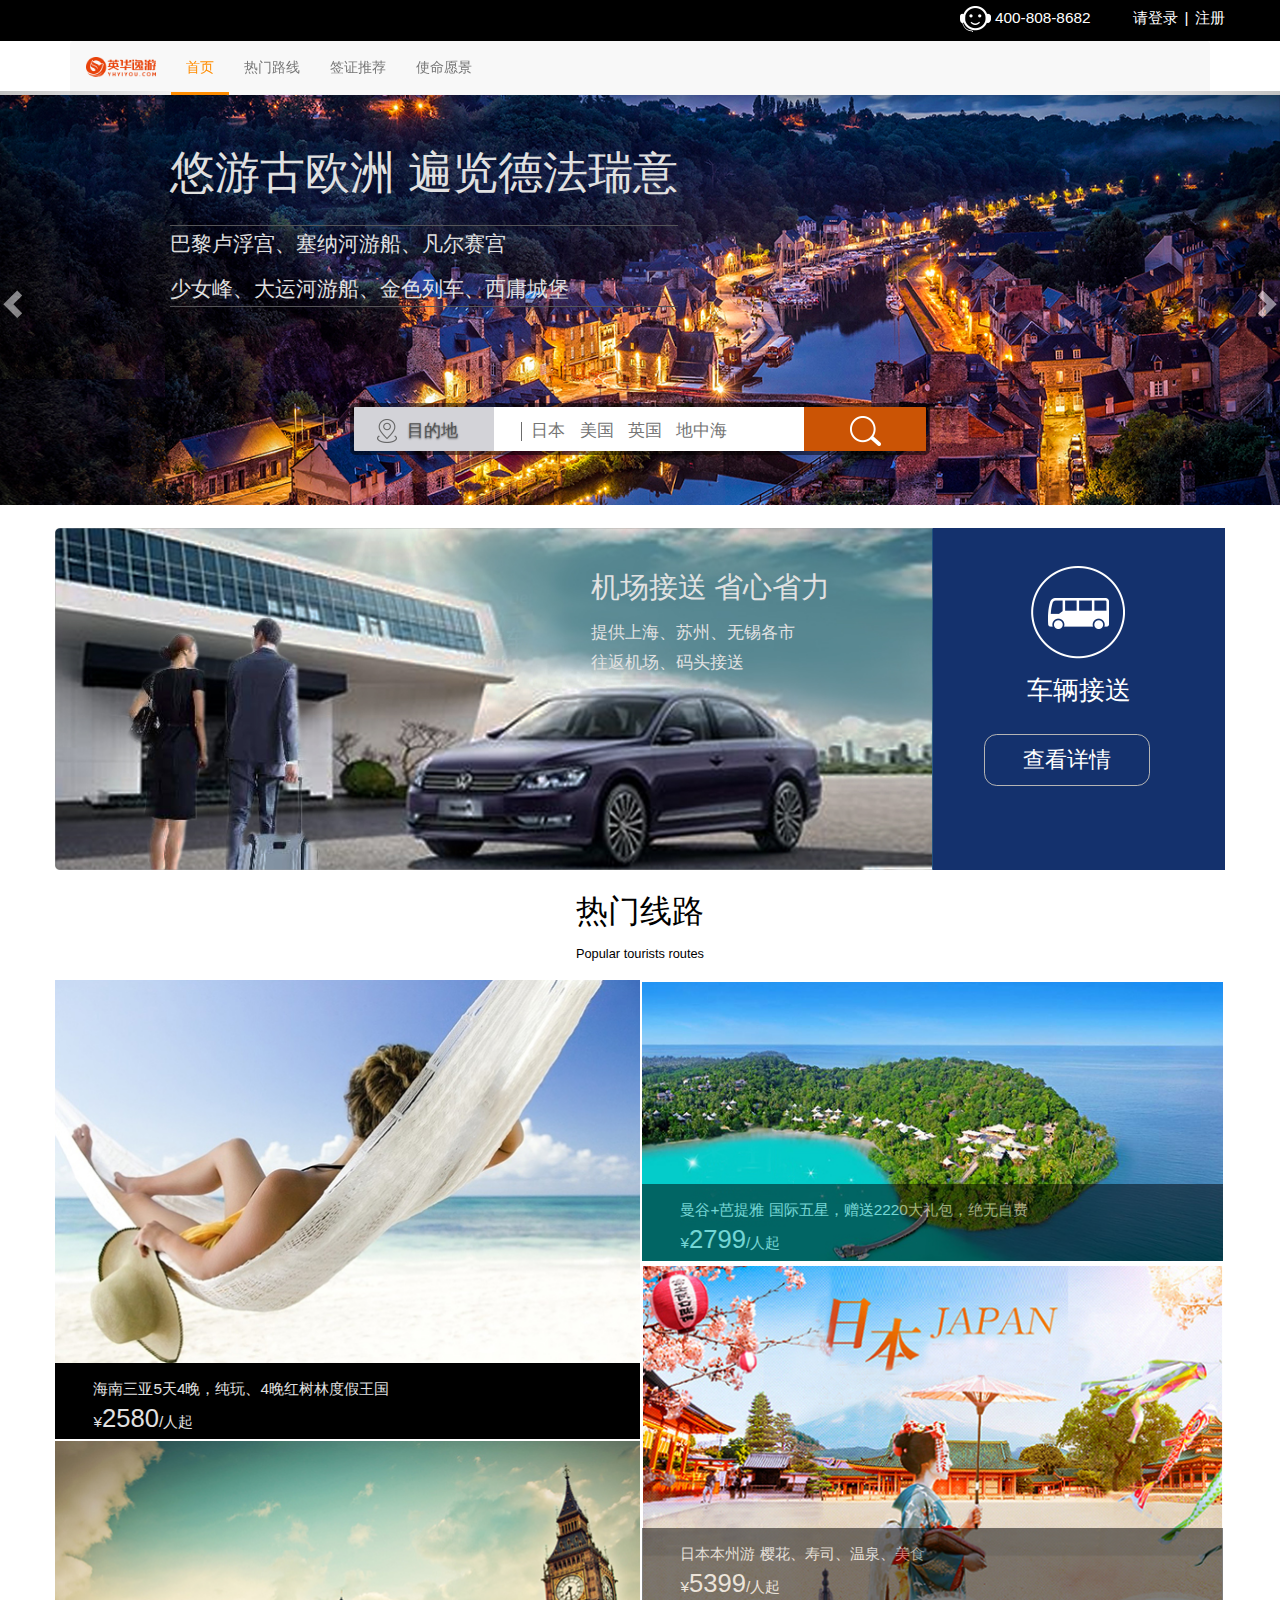
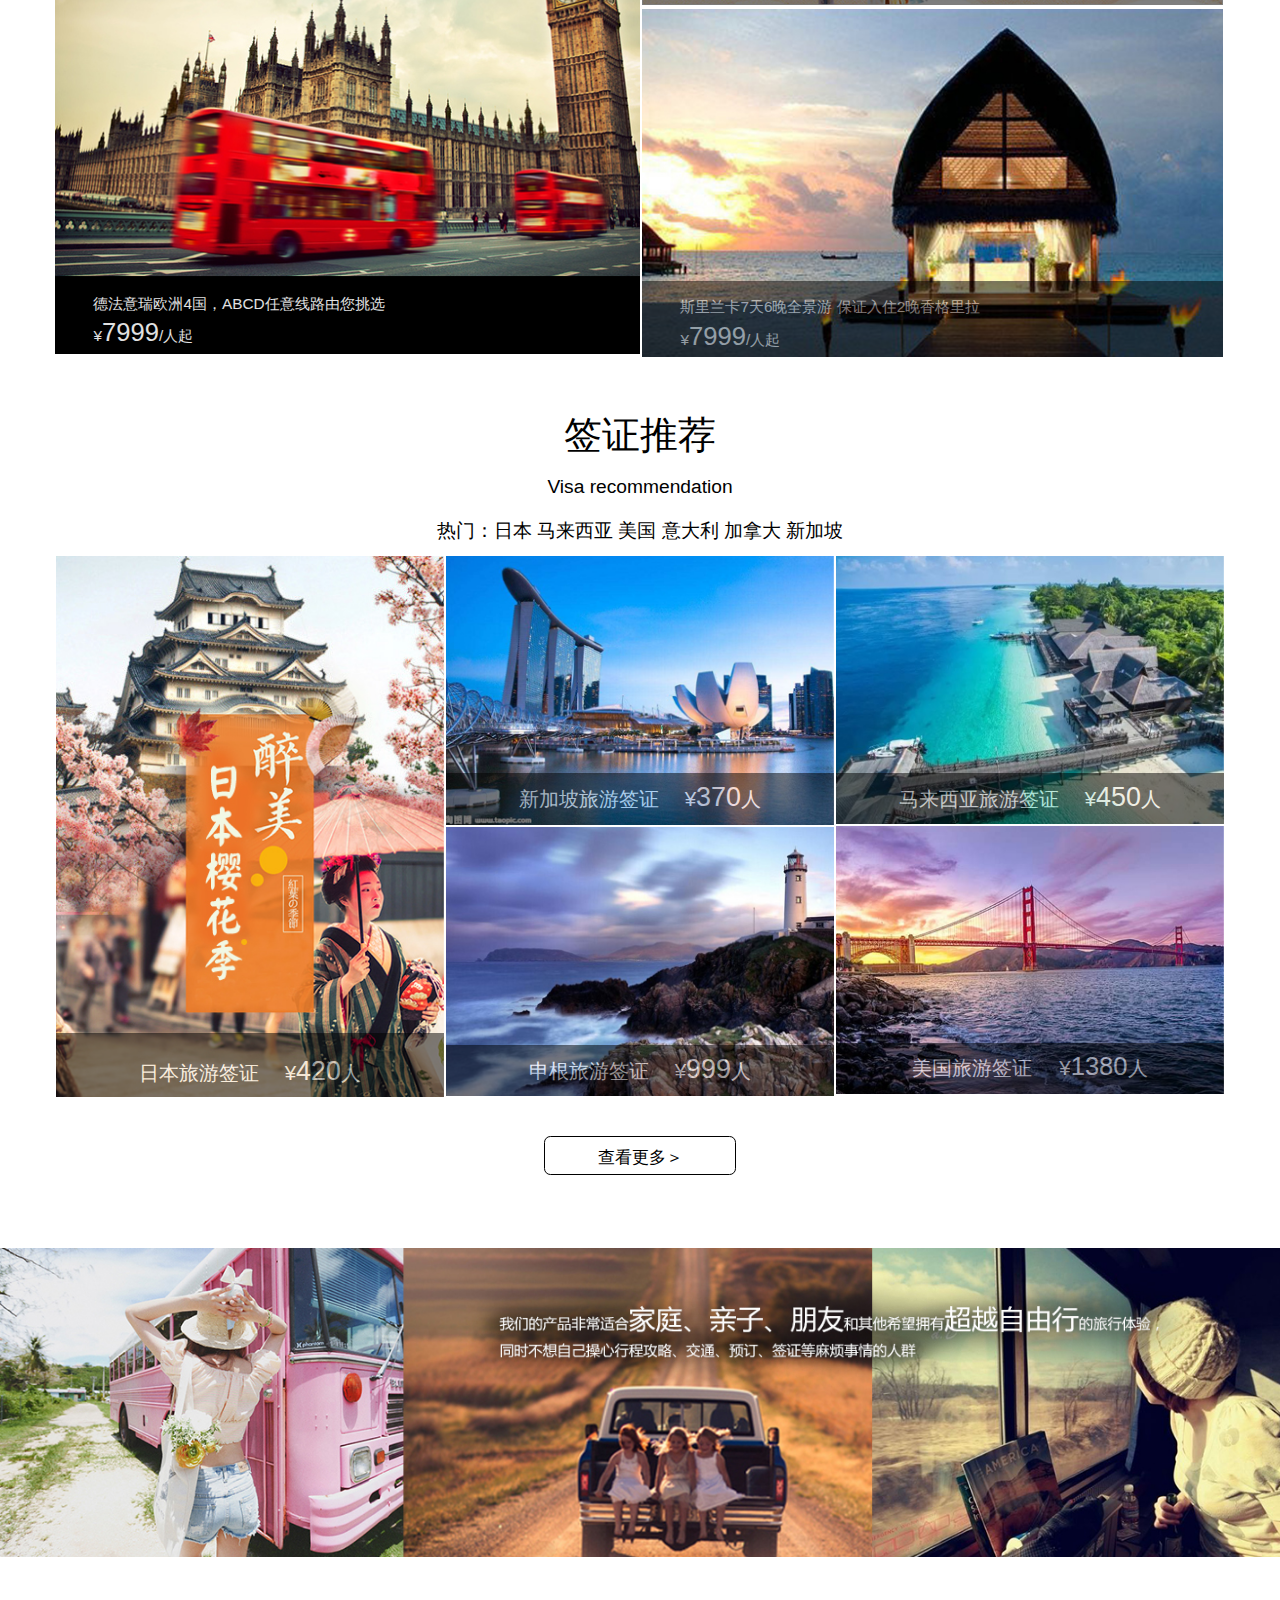
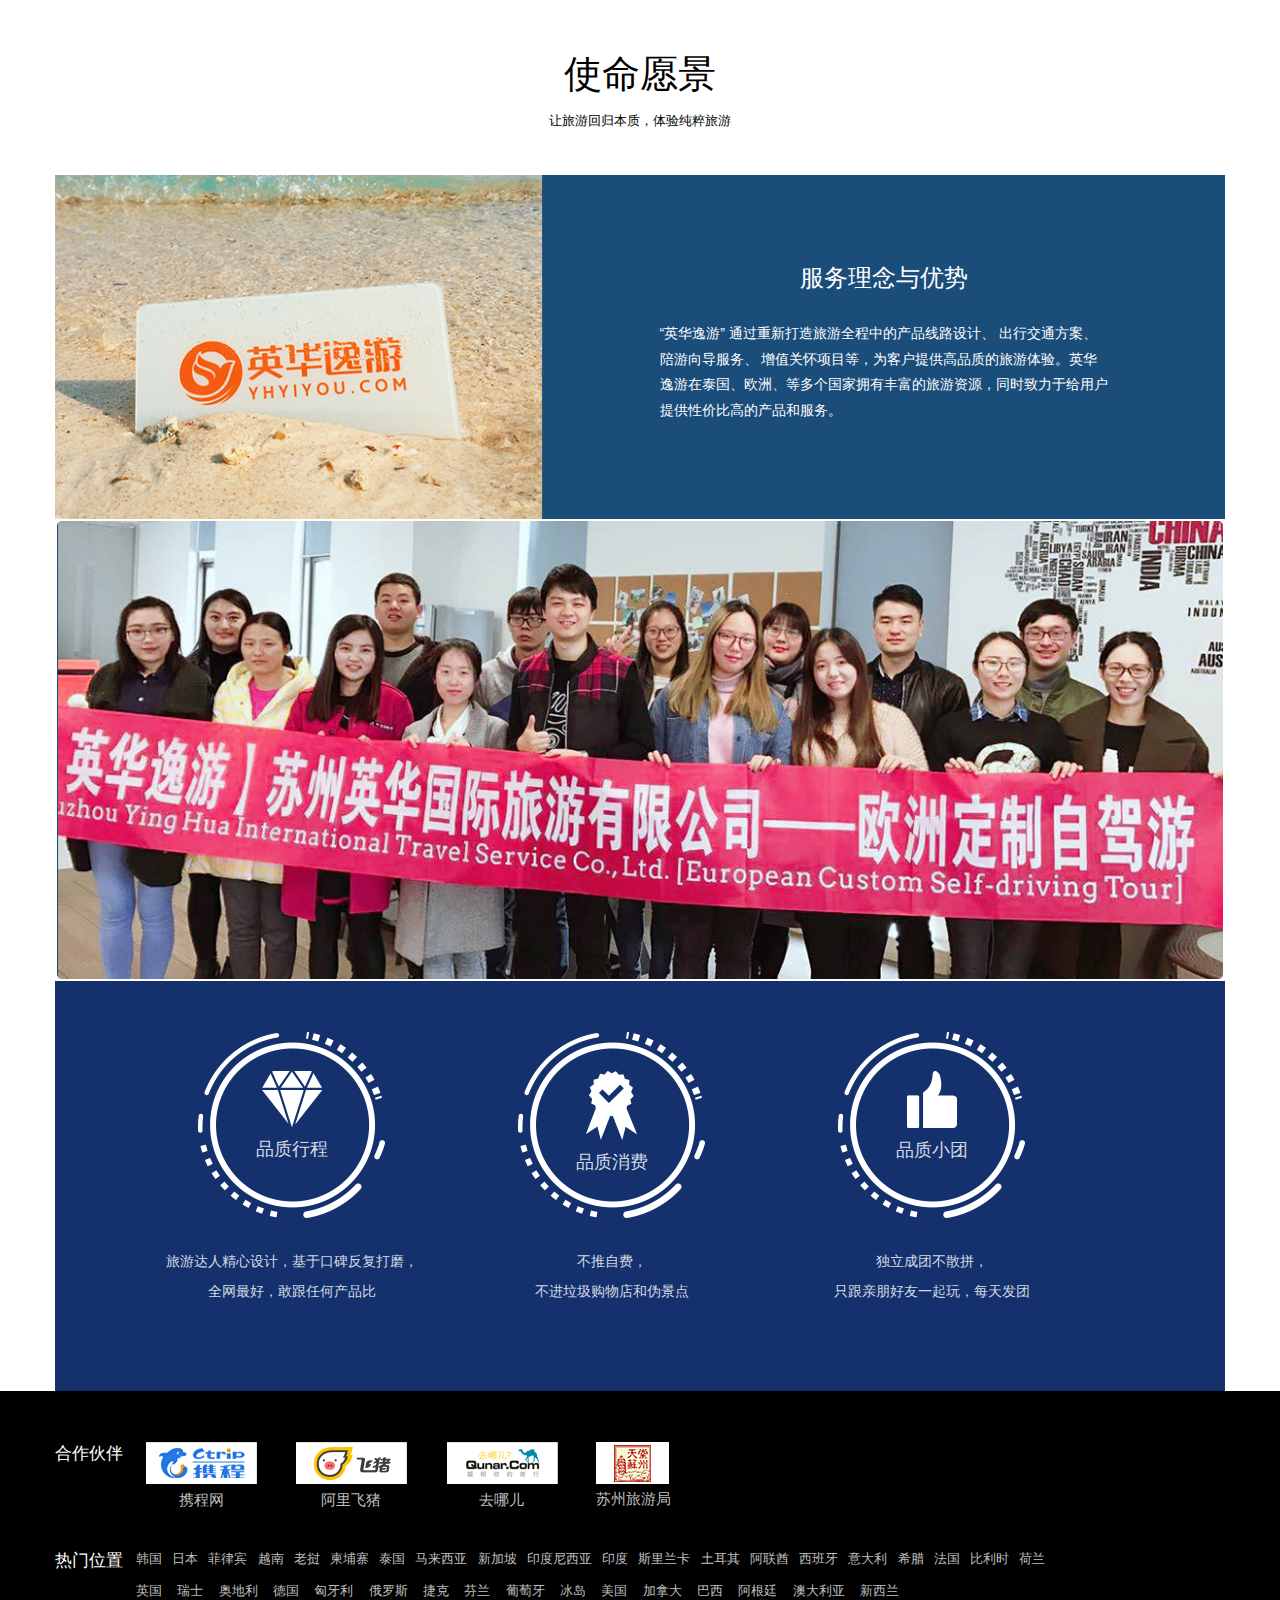
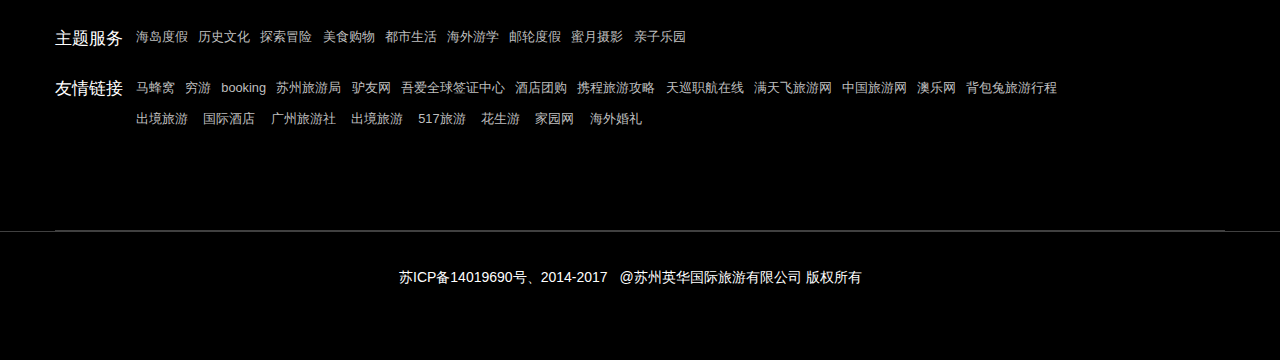
==== yinghuayiyou/index.html @ 0bde1351 "message" ====
<!DOCTYPE html>
<html lang="en">
<head>
    <meta charset="UTF-8">
    <meta name="viewport" content="width=device-width, initial-scale=1.0">
    <title>Document</title>
    <link rel="stylesheet" href="css/bootstrap.min.css">
    <link rel="stylesheet" href="index.css">
</head>
<body>
    <div class="deng">
        <div class="container d1">
            <div class="d2 row">
                <img src="img/tell.png" class="img responsive">
                <span style="margin-right:3vw;">400-808-8682</span>
                请登录<span style="margin-left: 0.5vw; margin-right:0.5vw;">|</span>注册
            </div>
        </div>
    </div>
    <div class="container" style="height: 50px;">
        <nav class="navbar navbar-default">
            <div class="navbar-header">
                <button type="button" class="navbar-toggle" data-toggle="collapse" data-target="#col-1" style="border:0;">
                    <span class="icon-bar" style="background-color: black;margin-bottom:7px;"></span>
                    <span class="icon-bar" style="background-color: black;margin-bottom:7px;"></span>
                    <span class="icon-bar" style="background-color: black;"></span>
                </button>
                <div class="navbar-togger quic" data-toggle="collapse">快速定制</div>
               <img class="navbar-brand" href="#" src="img/logo.png">
            </div>
            <div class="collapse navbar-collapse" id="col-1">
                <ul class="nav navbar-nav" style="position: relative;z-index:999;">
                    <li><a href="#" style="color:darkorange;border-bottom: 3px solid darkorange;">首页</a></li>
                    <li><a href="#">热门路线</a></li>
                    <li><a href="#">签证推荐</a></li>
                    <li><a href="#">使命愿景</a></li>
                </ul>
            </div>
        </nav>
    </div>
    <div id="generic" class="carousel slide" data-ride="carousel" style="position: relative;">
          <div class="carousel-inner" >
            <div class="item active">
              <img alt="First slide" src="img/banner.jpg">
              <div class="carousel-caption ss">
                    <div class="sousuo">
                            <div class="mudidi">
                                <img src="img/position.png" class="img responsive" style="float: left;">
                                <div class="mudi">目的地</div>
                            </div>
                            <div class="sou">
                                <input type="search" name="sousuo" placeholder="  日本   美国   英国   地中海">
                            </div>
                            <div class="hou">
                                <a href=""><img src="img/search.png" alt=""></a> 
                            </div>
                    </div>
              </div>
              <div class="you">
                  <p style="font-size:45px;margin-bottom:35px;">悠游古欧洲 遍览德法瑞意</p>
                  <p style="border-top: 1px solid #565658;" class="b1">巴黎卢浮宫、塞纳河游船、凡尔赛宫</p>
                  <p class="b2">全程升级热早+1晚5星酒店</p>
                  <p style="border-bottom: 1px solid #565658;" class="b1">少女峰、大运河游船、金色列车、西庸城堡</p>
              </div>
            </div>
            <div class="item">
              <img alt="Second slide" src="img/banner2.jpg" class="img responsive">
              <div class="carousel-caption ss">
                    <div class="sousuo">
                            <div class="mudidi">
                                <img src="img/position.png" class="img responsive" style="float: left;">
                                <div class="mudi">目的地</div>
                            </div>
                            <div class="sou">
                                <input type="search" name="sousuo" placeholder="  日本   美国   英国   地中海">
                            </div>
                            <div class="hou">
                                <a href=""><img src="img/search.png" alt=""></a> 
                            </div>
                    </div>
              </div>
              <div class="you">
                    <p style="font-size:45px;margin-bottom:35px;">悠游古欧洲 遍览德法瑞意</p>
                    <p style="border-top: 1px solid #565658;" class="b1">巴黎卢浮宫、塞纳河游船、凡尔赛宫</p>
                    <p class="b2">全程升级热早+1晚5星酒店</p>
                    <p style="border-bottom: 1px solid #565658;" class="b1">少女峰、大运河游船、金色列车、西庸城堡</p>
              </div>
            </div>
          </div>
          <a class="left carousel-control" href="#generic" data-slide="prev">
            <span class="glyphicon glyphicon-chevron-left" style="left:10px;background-color: rgba(0,0,0,0.5);"></span>
          </a>
          <a class="right carousel-control" href="#generic" data-slide="next">
            <span class="glyphicon glyphicon-chevron-right"style="right:10px;"></span>
          </a>
    </div>
    <div class="all">
        <div class="container">
        <div class="airp1 row" style="background-color:#14316d;">
            <div class="col-xs-9">
                <img src="img/Sbanner2.jpg" style="float: left;" class="img-responsive position-absolute"  alt="Responsive img" width= "100%" height="100%">
                <div class="zso">
                    <p class="zyue">机场接送  省心省力</p>
                    <p class="zfive">提供上海、苏州、无锡各市</p>
                    <p>往返机场、码头接送</p>
                </div>
            </div>
            <div class="car col-xs-3">
                <img src="img/car.png"class="img-responsive center-block"  alt="Responsive img">
                <p>车辆接送</p>
                <button class="zl">查看详情</button>
            </div>
        </div>
        <div class="zxi mid1 row">
			<img src="img/carH.png">
			<div class="zso">
				<p class="zyue" style="color: #1c5080;font-size: 26px;">机场接送  省心省力</p>
				<button class="zl">查看详情</button>
				<p class="zfive">提供上海、苏州、无锡各市</p>
				<p>往返机场、码头接送</p>
			</div>
        </div>
        </div>
    </div>
    <div class="all">
        <div class="container">
            <div class="row hot">
                <img src="img/ls3.jpg">
                <p class="hot1">热门线路</p>
                <p class="ptr">Popular tourists routes</p>
            </div>
        </div>
        <div class="container pic1" style="overflow: hidden;">
            <div class="row">
                <div class="col-xs-6">
                    <div class="pic2 row-xs-5" style="margin-bottom: 2px;">
                        <img src="img/hot1.jpg" style="display: block;" class="img-responsive position-absolute"  alt="Responsive img" width= "100%">
                        <div class="hai">
                            <p>海南三亚5天4晚<span class="dou">，</span><br class="aga">纯玩、4晚红树林度假王国<br><span class="money">¥<span>2580</span>/人起</span></p>
                        </div>
                    </div>
                    <div class="pic2 row-xs-7">
                        <img src="img/hot2.jpg" style="display: block;"class="img-responsive position-absolute"  alt="Responsive img" width= "100%">
                        <div class="hai">
                            <p>德法意瑞欧洲4国<span class="dou">，</span><br class="aga">ABCD任意线路由您挑选<br><span class="money">¥<span>7999</span>/人起</span></p>
                        </div>
                    </div>
                </div>
                <div class="col-xs-6">
                    <div class="pic3 row-xs-3">
                        <img src="img/hot3.jpg" class="img-responsive position-absolute"  alt="Responsive img" width= "100%">
                        <div class="hai city">
                            <p>曼谷+芭提雅 国际五星，赠送2220大礼包，绝无自费<br>¥<span style="font-size: 2vw;">2799</span>/人起</p>
                        </div>
                    </div>
                    <div class="row-xs-9">
                        <div class="pic3 row-xs-6">
                            <img src="img/hot4.jpg" class="img-responsive position-absolute"  alt="Responsive img" width= "100%">
                            <div class="hai city">
                                <p>日本本州游 樱花、寿司、温泉、美食<br>¥<span style="font-size: 2vw;">5399</span>/人起</p>
                            </div>
                        </div>
                        <div class="pic3 row-xs-6">
                            <img src="img/hot5.jpg" class="img-responsive position-absolute"  alt="Responsive img" width= "100%">
                            <div class="hai city">
                                <p>斯里兰卡7天6晚全景游 保证入住2晚香格里拉<br>¥<span style="font-size: 2vw;">7999</span>/人起</p>
                            </div>
                        </div>
                    </div>
                </div>
            </div>
            <!-- <div class="row"> -->
                <div class="row more1 sd" style="margin:0 auto;text-align:center;"><div class="more">查看更多<span>＞</span></div></div>
            <!-- </div> -->
        </div>
        <div class="container">
            <div class="row tui">
                <img src="img/ls3.jpg" style="float: left;margin-top:5px;">
                <p class="v1">签证推荐</p>
                <p style="margin-top:10px; margin-bottom:17px;" class="v">Visa recommendation</p>
                <p class="v">热门：日本 马来西亚 美国 意大利 加拿大 新加坡</p>
            </div>
            <div class="row qian" style="overflow: hidden;">
                <div class="col-xs-4">
                    <div class="qian1 a1 a11">
                        <img src="img/visa1.jpg" class="img-responsive position-absolute"  alt="Responsive img" width= "100%">
                        <div class="bot img-responsive" style="height:5vw;padding-top:1.5vw;">
                            <p>日本旅游签证<span style="margin-left:2vw;">¥</span><span style="font-size: 2.1vw;">420</span>人</p>
                        </div>
                    </div>
                </div>
                <div class="col-xs-4">
                    <div class="qian1 a1 row-xs-6">
                        <img src="img/visa2.jpg" class="img-responsive position-absolute"  alt="Responsive img" width= "100%">
                        <div class="bot">
                            <p>新加坡旅游签证<span style="margin-left:2vw;">¥</span><span style="font-size: 2.1vw;">370</span>人</p>
                        </div>
                    </div>
                    <div class="qian1 b1 row-xs-6 ca"> 
                        <img src="img/visa4.jpg" class="img-responsive position-absolute"  alt="Responsive img" width= "100%">
                        <div class="bot">
                            <p>申根旅游签证<span style="margin-left:2vw;">¥</span><span style="font-size: 2.1vw;">999</span>人</p>
                        </div>
                    </div>
                    <div class="qian1 a1 row-xs-6 cc">
                            <img src="img/visa5.jpg" class="img-responsive position-absolute"  alt="Responsive img" width= "100%">
                            <div class="bot">
                                <p>美国旅游签证<span style="margin-left:2.1vw;">¥</span><span style="font-size: 2vw;">1380</span>人</p>
                            </div>
                    </div>
                </div>
                <div class="col-xs-4 as">
                    <div class="qian1 b1 row-xs-6">
                        <img src="img/visa3.jpg" class="img-responsive position-absolute"  alt="Responsive img" width= "100%">
                        <div class="bot">
                            <p>马来西亚旅游签证<span style="margin-left:2vw;">¥</span><span style="font-size: 2.1vw;">450</span>人</p>
                        </div>
                    </div>
                    
                    <div class="qian1 a1 row-xs-6">
                        <img src="img/visa5.jpg" class="img-responsive position-absolute"  alt="Responsive img" width= "100%">
                        <div class="bot">
                            <p>美国旅游签证<span style="margin-left:2.1vw;">¥</span><span style="font-size: 2vw;">1380</span>人</p>
                        </div>
                    </div>
                </div>
            </div>
            <div class="row more1" style="margin:0 auto;text-align:center;"><div class="more">查看更多<span>＞</span></div></div>
        </div>
        <img src="img/Bbanner.jpg" class="qin" class="img-responsive position-absolute"  alt="Responsive img" width= "100%">
        <div class="container">
            <div class="row shi">
                <img src="img/ls3.jpg" style="float: left;margin-top:5px;">
                <p class="s">使命愿景</p>
                <p class="r">让旅游回归本质，体验纯粹旅游</p>
            </div>
        </div>
        <div class="container">
        <div class="row y1" style="overflow: hidden;">
            <div class="y col-xs-5">
                <img src="img/mission1.jpg" class="img-responsive"  alt="Responsive img" width= "100%" height="100%">
            </div>
            <div class="y y2 col-xs-7">
                <h2>--服务理念--</h2>
                <h3 style="text-align: center;margin-bottom: 30px;">服务理念与优势</h3>
                <p>“英华逸游” 通过重新打造旅游全程中的产品线路设计、 出行交通方案、 陪游向导服务、 增值关怀项目等，为客户提供高品质的旅游体验。英华逸游在泰国、欧洲、等多个国家拥有丰富的旅游资源，同时致力于给用户提供性价比高的产品和服务。</p>
            </div>
        </div>
        <div class="y row aa" style="border:2px solid white;">
            <img src="img/mission2.jpg" class="img-responsive center-block">
        </div>
        <div class="row tra" style="overflow: hidden;">
                <div class="y2"><h2>--服务优势--</h2></div>
                <div class="p col-xs-4">
                    <div class="p2" style="margin:0 auto;"><img src="img/rorate.png" style="text-align: center;" class="img-responsive center-block"  alt="Responsive img"></div>
                    <div class="p1">
                        <img src="img/icon1.png" class="img-responsive center-block"  alt="Responsive img">
                        <p style="margin-top: 0.8vw;">品质行程</p>
                    </div>
                    <img src="img/icon11.png" class="p3" class="img-responsive center-block"  alt="Responsive img">
                    <br>
                    <div class="p4">
                    <p class="lv" style="margin-top: 1vw;">旅游达人精心设计，基于口碑反复打磨，</p>
                    <p class="lv lv1">告别人山人海鸡肋景点。</p>
                    <p class="lv">全网最好，敢跟任何产品比</p>
                    </div>
                </div>
                <div class="p col-xs-4">
                        <div class="p2" style="margin:0 auto;"><img src="img/rorate.png" style="text-align: center;" class="img-responsive center-block"  alt="Responsive img"></div>
                        <div class="p1">
                            <img src="img/icon2.png" class="img-responsive center-block"  alt="Responsive img">
                            <p style="margin-top: 0.8vw;">品质消费</p>
                        </div>
                        <img src="img/icon22.png" class="p3" class="img-responsive center-block"  alt="Responsive img">
                        <br>
                        <div class="p4 p45">
                        <p class="lv" style="margin-top: 1vw;">不推自费，</p>
                        <p class="lv">不进垃圾购物店和伪景点</p>
                        </div>
                </div>
                <div class="p col-xs-4">
                        <div class="p2" style="margin:0 auto;"><img src="img/rorate.png" style="text-align: center;" class="img-responsive center-block"  alt="Responsive img"></div>
                        <div class="p1">
                            <img src="img/icon3.png" class="img-responsive center-block"  alt="Responsive img">
                            <p style="margin-top: 0.8vw;">品质小团</p>
                        </div>
                        <img src="img/icon33.png" class="p3" class="img-responsive center-block"  alt="Responsive img">
                        <br>
                        <div class="p4 p45">
                        <p class="lv" style="margin-top: 1vw;">独立成团不散拼，</p>
                        <p class="lv">只跟亲朋好友一起玩，每天发团</p>
                        </div>
                </div>
        </div>
        </div>
        <div class="dao1">
                <div class="dao container">
                    <div class="zuo row">
                        <div class="zuo1">合作伙伴</div>
                        <div class="zuo2">
                            <div><img src="img/xiecheng.png"></div>
                            <div class="zuo3">携程网</div>
                        </div>
                        <div class="zuo2">
                            <div><img src="img\feizhu.png"></div>
                            <div class="zuo3">阿里飞猪</div>
                        </div>
                        <div class="zuo2">
                            <div><img src="img/quna.png"></div>
                            <div class="zuo3">去哪儿</div>
                        </div>
                        <div class="zuo2">
                            <div><img src="img/suzhou.png"></div>
                            <div class="zuo3">苏州旅游局</div>
                        </div>
                    </div>
                    <div class="remen row">
                        <div class="remen1">热门位置</div>
                        <div class="remen2">
                            <ul>
                                <li>韩国</li>
                                <li>日本</li>
                                <li>菲律宾</li>
                                <li>越南</li>
                                <li>老挝</li>
                                <li>柬埔寨</li>
                                <li>泰国</li>
                                <li>马来西亚</li>
                                <li>新加坡</li>
                                <li>印度尼西亚</li>
                                <li>印度</li>
                                <li>斯里兰卡</li>
                                <li>土耳其</li>
                                <li>阿联酋</li>
                                <li>西班牙</li>
                                <li>意大利</li>
                                <li>希腊</li>
                                <li>法国</li>
                                <li>比利时</li>
                                <li>荷兰</li>
                            </ul>
                        </div>
                        <div class="remen3">
                            <ul>
                                <li>英国</li>
                                <li>瑞士</li>
                                <li>奥地利</li>
                                <li>德国</li>
                                <li>匈牙利</li>
                                <li>俄罗斯</li>
                                <li>捷克</li>
                                <li>芬兰</li>
                                <li>葡萄牙</li>
                                <li>冰岛</li>
                                <li>美国</li>
                                <li>加拿大</li>
                                <li>巴西</li>
                                <li>阿根廷</li>
                                <li>澳大利亚</li>
                                <li>新西兰</li>
                            </ul>
                        </div>
                    </div>
                    <div class="zhuti row">
                        <div class="remen1">主题服务</div>
                        <div class="remen2">
                            <ul>
                                <li>海岛度假</li>
                                <li>历史文化</li>
                                <li>探索冒险</li>
                                <li>美食购物</li>
                                <li>都市生活</li>
                                <li>海外游学</li>
                                <li>邮轮度假</li>
                                <li>蜜月摄影</li>
                                <li>亲子乐园</li>
                            </ul>
                        </div>
                    </div>
                    <div class="zhuti row">
                        <div class="remen1">友情链接</div>
                        <div class="remen2">
                            <ul>
                                <li>马蜂窝</li>
                                <li>穷游</li>
                                <li>booking</li>
                                <li>苏州旅游局</li>
                                <li>驴友网</li>
                                <li>吾爱全球签证中心</li>
                                <li>酒店团购</li>
                                <li>携程旅游攻略</li>
                                <li>天巡职航在线</li>
                                <li>满天飞旅游网</li>
                                <li>中国旅游网</li>
                                <li>澳乐网</li>
                                <li>背包兔旅游行程</li>
                            </ul>
                        </div>
                        <div class="remen3">
                            <ul>
                                <li>出境旅游</li>
                                <li>国际酒店</li>
                                <li>广州旅游社</li>
                                <li>出境旅游</li>
                                <li>517旅游</li>
                                <li>花生游</li>
                                <li>家园网</li>
                                <li>海外婚礼</li>
                            </ul>
                        </div>
                    </div>
                </div>
            </div>
            <div class="last">
                <div class="container">
                    <div class="row">
                        <p style="margin-right: 12px;">苏ICP备14019690号、2014-2017</p>
                        <p>@苏州英华国际旅游有限公司 版权所有</p>
                        <p class="ji">技术支持  杭州联橙科技</p>
                    </div>
                </div>
            </div>
    </div>
    <script src="js/jquery.js"></script>
    <script src="js/bootstrap.min.js"></script>
</body>
</html>
---- yinghuayiyou/index.css ----
*{
    margin:0;
    padding:0;
}
ul,li,ol{
	list-style: none;
}
a{
	text-decoration: none;
}
/* .d1{
    width:1200px;
    margin:0 auto;
} */
.d1 .d2{
    float:right;
    color:white;
    font-size:1.2vw;
    margin-top:0.5vw;
}
/* .ctn{
    width: 100%;
}
.container{
    width:1200px;
    margin:0 auto;
    border:0;
} */
.navbar{
    border:0;
}
.all{
    width:100%;
}
/* .zso{
    font-family: 微雅软黑;
    font-size: 1.3vw;
}
.zso .zyue{
    font-size: 2.3vw;
}
.zso .zfive{
    margin-bottom: 0.5vw;
    margin-top: 1vw;
} */
.hai{
    width: 590px;
    height: 100px;
    background-color: black;
    color: #e1e1e1;
    font-size:1.2vw;
    padding-top:1.2vw;
    padding-left: 3vw;
}
.qian1{
    position: relative;
}
.qian1 .bot{
    width:100%;
    height:4vw;
    font-size: 1.6vw;
    text-align: center;
    padding-top:0.4vw;
    background-color: black;
    opacity: 0.5;
    position: absolute;
    bottom:0;
    color: white;
}
.sousuo{
    width:580px;
    height: 52px;
    border:4px solid  rgba(0,0,0,0.7);
    border-radius: 5px;
    overflow: hidden;
    margin:0 auto;
}
.mudidi{
    width:140px;
    height:100%;
    padding-top: 14px;
    background-color: #d3d3d8;
    float: left;
}
.mudidi img{
    float: left;
    margin-left: 23px;
    margin-right: 10px;
}
.mudidi .mudi{
    float: left;
    text-align: center;
    color: #535353;
    font-size: 17px;
}
.sou{
    width:310px;
    height: 100%;
    float: left;
    background-color:white;
    font-size:17px;
}
.sou input{
    border:0;
    width:256px;
    height: 19px;
    border-left: 1px solid #6c6c6c;
    margin:0 auto;
    margin-top:15px;
}
.hou{
    width:121px;
    height: 100%;
    background-color: #cb5405;
    float: left;
    padding-top: 11px;
}
.hou img{
    margin:0 auto;
}
.you{
    /* width:574px; */
    height: 200px;
    color: #e0e0e0;
    font-size:21px;
    line-height: 35px;
    position: absolute;
    top:60px;
    left:170px;
}
.lef{
    position: relative;
    left:-50px;
}
.col-xs-6,.col-xs-4,.col-xs-5,.col-xs-7,.col-xs-8,.col-xs-3,.col-xs-9{
    padding:0;
}
@media only screen and (min-width: 700px){
    .deng{
        height: 41px;
        background-color:black;
        width: 100%;
        display: block;
    }
    .quic{
        display: none;
    }
    .mid1{
        width: 1200px;
        margin: 0 auto;
    }
    /* .item{
        height: 410px;
        position: relative;
    }
    .shousuo{
        position: absolute;
        bottom:30px;
    } */
    .zso{
        font-family: 微雅软黑;
        font-size: 1.3vw;
    }
    .zso .zyue{
        font-size: 2.3vw;
    }
    .zso .zfive{
        margin-bottom: 0.5vw;
        margin-top: 1vw;
    }
    .sousuo{
        width:580px;
        height: 52px;
        border:4px solid  rgba(0,0,0,0.5);
        border-radius: 5px;
        overflow: hidden;
        margin:0 auto;
    }
    .mudidi{
        width:140px;
        height:100%;
        padding-top: 12px;
        background-color: #d3d3d8;
        float: left;
    }
    .mudidi img{
        float: left;
        margin-left: 23px;
        margin-right: 10px;
    }
    .mudidi .mudi{
        float: left;
        text-align: center;
        color: #535353;
        font-size: 17px;
    }
    .sou{
        width:310px;
        height: 100%;
        float: left;
        background-color:white;
        font-size:17px;
    }
    .sou input{
        border:0;
        width:256px;
        height: 19px;
        border-left: 1px solid #6c6c6c;
        margin:0 auto;
        margin-top:15px;
    }
    .navbar{
        position: relative;
        min-height: 150px;
        margin-bottom: 20px;
        border: 1px solid transparent;
    }
    .hou{
        width:122px;
        height: 100%;
        background-color: #cb5405;
        float: left;
        padding-top: 9px;
    }
    .hou img{
        margin:0 auto;
    }
    .you{
        /* width:574px; */
        height: 200px;
        color: #e0e0e0;
        font-size:21px;
        line-height: 35px;
        position: absolute;
        top:60px;
        left:170px;
    }
    .b1{
        display: block;
    }
    .b2{
        display: none;
    }
    .carousel-inner > .item > img {

        display: block;
        width:100%;
        height:410px;
    
    }
    .airp1{
        display: block;
        margin-top:23px;
        position: relative;
        overflow:hidden;
    }
    .zxi{
        display: none;
    }
    .car{
        /* width:250px; */
        /* height:25vw; */
        background-color:#14316d;
        /* float:left; */
        
        padding-top: 3vw;
        /*padding-bottom: 5vw; */
    }
    /* .car div{
        border-radius: 50%;
        margin-left: 79px;
        border: 1px solid white;
        width:99px;
        height: 99px;
    } */
    
    .car p{
        font-size: 2vw;
        text-align: center;
        color: white;
        margin-top: 1vw;
        margin-bottom: 2vw;
    }
    .hot{
        height:110px;
    }
    .hot img{
        display: none;
    }
    .hot1{
        text-align: center;
        margin-top:1.5vw;
        font-size:2.5vw;
        color: black;
    }
    .ptr{
        text-align: center;
        font-size:1vw;
        color: black;
        display: block;
    }
    .zso{
        position: absolute;
        top:3vw;
        right:8vw;
        color: #e1e1e1;
    }
    .zl{
        margin:0 auto;
        background-color: #14316d;
        font-size: 1.7vw;
        width: 13vw;
        height: 4vw;
        /* padding-top:1vw; */
        text-align: center;
        border:1px solid #b5b5b5;
        border-radius:1vw;
        margin-left:4vw;
        color: white;
    }
    .line1{
        display: none;
    }
    /* .pic2{
        margin-top:3px;
    } */
    /* .pic1 .s1{
        height: 487px;
    } */
    /* .pic1 .d1{
        height: 521px;
        width:390px;
    } */
    .pic3{
        position: relative;
        display: block;
        border:2px solid white;
    }
    .hai{
        height:6vw;
        width:100%;
    }
    .hai .dou{
        display:inline;
    }
    .hai .aga{
        display: none;
    }
    .hai .money span{
        font-size:2vw;
    }
    .pic3 .city{
        position: absolute;
        bottom:0;
        opacity: 0.5;
    }
    /* .pic1 .more{
        display: none;
    } */
    .qian .qian1{
        float: left;
        border: 1px solid white;
    }
    .qian .b1{
        display: block;
    }
    .tui{
        font-size: 1.5vw;
        color: black;
    }
    .tui p{
        text-align: center;
    }
    .tui img{
        display:none;
    }
    .tui .v1{
        font-size: 3vw;
        margin-top: 3.8vw;
    }
    .tui .v{
        display: block;
    }
    .more1{
        height: 100px;
    }
    .more{
        display: block;
        width: 15vw;
        height: 3vw;
        border: 1px solid black;
        border-radius:0.5vw;
        text-align: center;
        font-size:1.3vw;
        color:black;
        margin:0 auto;
        margin-top: 3vw;
        padding-top: 0.7vw;
    }
    /* .more img{
        margin-left: 15px;
    } */
    .qin{
        margin-top: 50px;
        display: block;
    }
    .shi{
        height: 17vw;
        text-align: center;
        color: black;
        padding-top: 7vw;
        font-size:1vw;
    }
    .shi img{
        display: none;
    }
    .shi .s{
        font-size: 3vw;
    }
    .shi .r{
        display: block;
    }
    .y1 .y{
        float: left;
    }
    .y1{
        background-color: #1b4d7b;
    }
    .y1 .y2{
        /* width:680px; */
        height:25vw;
        background-color: #1b4d7b;
        padding-top:6%;
        padding-left:10%;
        padding-right:10%;
        font-size:1.1vw;
        line-height:2vw;
        color:#ffffff;
    }
    .y2 h3{
        display: block;
    }
    .y2 h2{
        display: none;
    }
    .tra{
        /* width:1200px; */
        /* height: 380px; */
        background-color: #14316d;
        padding-top: 4vw;
        padding-left: 6vw;
        /* padding-bottom: vw; */
        /* margin: 0 auto; */
        height: 32vw;
    }
    .p{
        position: relative;
        width:25vw;
        height: 28vw;
        /* float: left; */
    }
    .p .p1{
        display: block;
        width:8vw;
        height: 9vw;
        position: absolute;
        top:3vw;
        /* bottom:16vw; */
        left:8.5vw;
        color:#d3dae2;
        font-size: 1.4vw;
        text-align: center;
    }
    .p .p2{
        display: block;
    }
    .p4 .lv1{
        display: none;
    }
    .p .p3{
        display: none;
    }
    .p .lv{
        text-align: center;
        font-size: 1.1vw;
        color:#d3dae2;
    }
    .tra .y2{
        display: none;
    }
    .dao1{
        display: block;
        width: 100%;
        /* height: 30vw; */
        background-color: #000000;
        border-bottom:1px solid #404040;
    }
    .dao{
        /* width: 1200px; */
        /* height: 30vw; */
        padding-bottom: 8vw;
        margin: 0 auto;
        background-color: #000000;
        border-bottom:1px solid #404040;
    }
    .zuo{
        /* width: 1200px; */
        margin-top: 4vw;
        float: left;
    }
    .zuo1{
        color: #ffffff;
        font-size:1.3vw; 
        margin-right:1.8vw;
        float: left;
    }
    .zuo2{
        margin-right: 3vw;
        float: left;
    }
    .zuo3{
        color: #bfbfbf;
        font-size: 1.2vw;
        text-align:center;
        margin-top: 0.3vw;
    }
    .remen{
        /* width: 1200px; */
        float: left;
        margin-top: 3vw;
    }
    .remen1{
        color: #ffffff;
        font-size:1.3vw; 
        margin-right:1vw;
        float: left;
    }
    .remen2{
        float: left;
    }
    .remen2 li{
        float: left;
        color: #bfbfbf;
        font-size:1vw;
        margin-right: 0.8vw; 
        margin-top: 0.1vw;
    }
    .remen3 li{
        float: left;
        color: #bfbfbf;
        font-size:1vw;
        margin-right: 1.2vw; 
        margin-top: 1vw;
    }
    .zhuti{
        /* width: 1200px; */
        margin-top: 2.1vw;
        float: left;
    }
    .last{
        width: 100%;
        height: 10vw;
        background-color: #000000;
        color: #ffffff;
        padding-top: 2.7vw;
    }
    .last p{
        float: left;
        text-align: center;
    }
    .last div{
        height: 2.7vw;
        margin:0 auto;
        width:40vw;
    }
    .last .ji{
        display: none;
    }
    /* .zdaoyi{
        width: 1200px;
        height: 159px;
        margin: 0 auto;
        background-color: #000000;
    }
    .zdizhi1{
        margin-top: 44px;
        margin-left:330px;
        float:left;
        font-size: 14px;
        color:#ffffff;
    }
    .zdizhi2{
        margin-top: 44px;
        margin-left:15px;
        float:left;
        font-size: 14px;
        color:#ffffff;
    } */
    .cc{
        display: none;
    }
    .ca{
        display: block;
    }
    .sd{
        display: none;
    }
}
@media only screen and (max-width: 700px){
    .deng{
        display: none;
    }
    .quic{
        background: #cb5405;
        border-radius: 5px;
        width: 120px;
        height: 35px;
        color: white;
        font-size: 21px;
        display: block;
        float: right;
        text-align: center;
        margin-top: 10px;
        margin-right:15px;
        padding-top: 3px;
    }
    /* .item{
        height: 110px;
        position: relative;
    }
    .shousuo{
        position: absolute;
        bottom: 10px;
        margin:0 auto;
    } */
    /* .bot{
        width:670px;
        height: 312px;
        margin:0 auto;
        position: absolute;
        top:55px;
    } */
    .b2{
        display: block;
        font-size: 25px;
    }
    #col-1 ul{
        background-color: white;
        width:100%;
    }
    .navbar-nav {
        margin:0;
    }
    /* .bot{
        width:100%;
        height: 264px;
    }
    .bot .you{
        width:670px;
        margin:0 auto;
    } */
    /* .you{
        width:670px;
        margin:0 auto;
        position: absolute;
        top:0;
    } */
    .you{
        position: absolute;
        left:50px;
    }
    .carousel-caption{
        left:5%;
    }
    .b1{
        display: none;
    }
    .carousel-inner > .item > img {

        display: block;
        width:100%;
        height:310px;
    
    }
    .airp1{
        display: none;
    }
    .zxi{
        height: 165px;
        margin-top: 17px;
        padding-top: 43px;
        width:95%;
        margin:0 auto;
    }
    .zxi img{
        float: left;
        margin-right: 15px;
    }
    .zxi .zso{
        color: #666666;
        /* float: left; */
        width: 553px;
        height: 165px;
        font-size: 21px;
    }
    .zso .zyue{
        color: #e8420a;
    }
    .zso .zfive{
        color: #666666;
    }
    .zso .zl{
        font-size: 24px;
        float: right;
        width: 150px;
        height: 50px;
        padding-top: 3px;
        text-align: center;
        border:1px solid #b5b5b5;
        border-radius: 6px;
        background-color:white;
    }
    /* .mid1{
        width: 670px;
        margin: 0 auto;
    } */
    .hot{
        height:170px;
        width:670px;
        position: relative;
        margin:0 auto;
    }
    .hot img{
        display: block;
        position: absolute;
        left:0;
        margin-top:100px;
    }
    .hot1{
        color:black;
        font-size:28px;
        margin-left: 5px;
        position: absolute;
        left:15px;
        margin-top:100px;
    }
    .ptr{
        display: none;
    }
    .pic3{
        display: none;
    }
    .pic1 .col-xs-6{
        width:100%;
    }
    .pic2{
        position: relative;
        /* height: 396px; */
        /* margin-bottom:80px; */
        width:95%;
        margin:0 auto;
    }
    .pic2 img{
        margin:0 auto;
        /* width:670px; */
    }
    .hai{
        position: absolute;
        bottom:0;
        left:0;
        opacity: 0.7;
        font-size: 3vw;
        width:100%;
        height: 12vw;
        padding-top:2vw;
    }
    .hai .dou{
        display: none;
    }
    .hai .aga{
        display: block;
    }
    .hai .money{
        float: right;
        position: relative;
        top:-5vw;
        right:1.5vw;
        font-size: 2.5vw;
    }
    .money span{
        font-size: 2.7vw;
    }
    .more1{
        height: 140px;
    }
    .more{
        display: block;
        width: 229px;
        height: 50px;
        border: 1px solid #b5b5b5;
        border-radius: 5px;
        text-align: center;
        font-size:24px;
        color: #666666;
        margin:0 auto;
        margin-top: 35px;
        padding-top: 8px;
    }
    .more span{
        margin-left: 15px;
        font-size: 25px;
        color: #666666;

    }
    .tui{
        height: 213px;
        font-size: 18px;
        color: black;
        width:95%;
        margin: 0 auto;
    }
    .tui .v1{
        float: left;
        margin-left:10px;
    }
    .qian .a1{
        float: left;
        /* width:358px; */
        border-left:6px solid white;
        border-bottom:6px solid white;
    }
    .qian .bot{
        font-size:2.5vw;
    }
    .qian .b1{
        display: none;
    }
    .tui{
        height: 75px;
        font-size: 32px;
    }
    .tui .v{
        display: none;
    }
    .qin{
        display: none;
    }
    .shi{
        font-size:18px;
        height: 100px;
        padding-top:60px;
        width:95%;
        margin:0 auto;
    }
    .shi .s{
        font-size: 27px;
        float: left;
        margin-left: 10px;
    }
    .shi .r{
        float: left;
        position: relative;
        bottom:-10px;
    }
    .y1{
        line-height: 31px;
        font-size:2vw;
        width:97%;
        margin:0 auto;
    }
    .y{
        width:95%;
        margin-left:1vw;
        font-size:18px;
        color:black;
    }
    /* .y1 .y img{
        
    } */
    .y2 h2{
        display: block;
        text-align: center;
        margin-top: 63px;
        margin-bottom: 24px;
    }
    .y2 h3{
        display: none;
    }
    .p{
        width:95%;
        height: 180px;
        margin:0 auto;
        padding-left: 82px;
        padding-top: 52px;
        position: relative;
    }
    .p .p1{
        display: none;
    }
    .p .p2{
        display: none;
    }
    .p .p3{
        display: block;
        float: left;
        margin-right:63px;
    }
    .p .p4{
        float: left;
        position: absolute;
        top:35px;
        left:200px;
        font-size:21px;
        line-height: 21px;
        color: black;
    }
    .p4 .lv1{
        display: block;
    }
    .p .p45{
        top:50px;
    }
    .dao1{
        display: none;
    }
    .last{
        width:100%;
        background-color: #343235;
        height: 310px;
        padding-top:100px;
    }
    .last .ji{
        display: block;
    }
    .last div{
        margin:0 auto;
    }
    .last p{
        text-align: center;
        font-size: 23px;
        line-height: 28px;
        color: #ffffff;
    }
    .aa{
        width:98%;
        margin:0 auto;
    }
    .cc{
        display: block;
    }
    .ca{
        display: none;
    }
    .qian .col-xs-4{
        width:50%;
    }
    .as{
        display: none;
    }
    .qian{
        width:95%;
        margin:0 auto;
    }
}
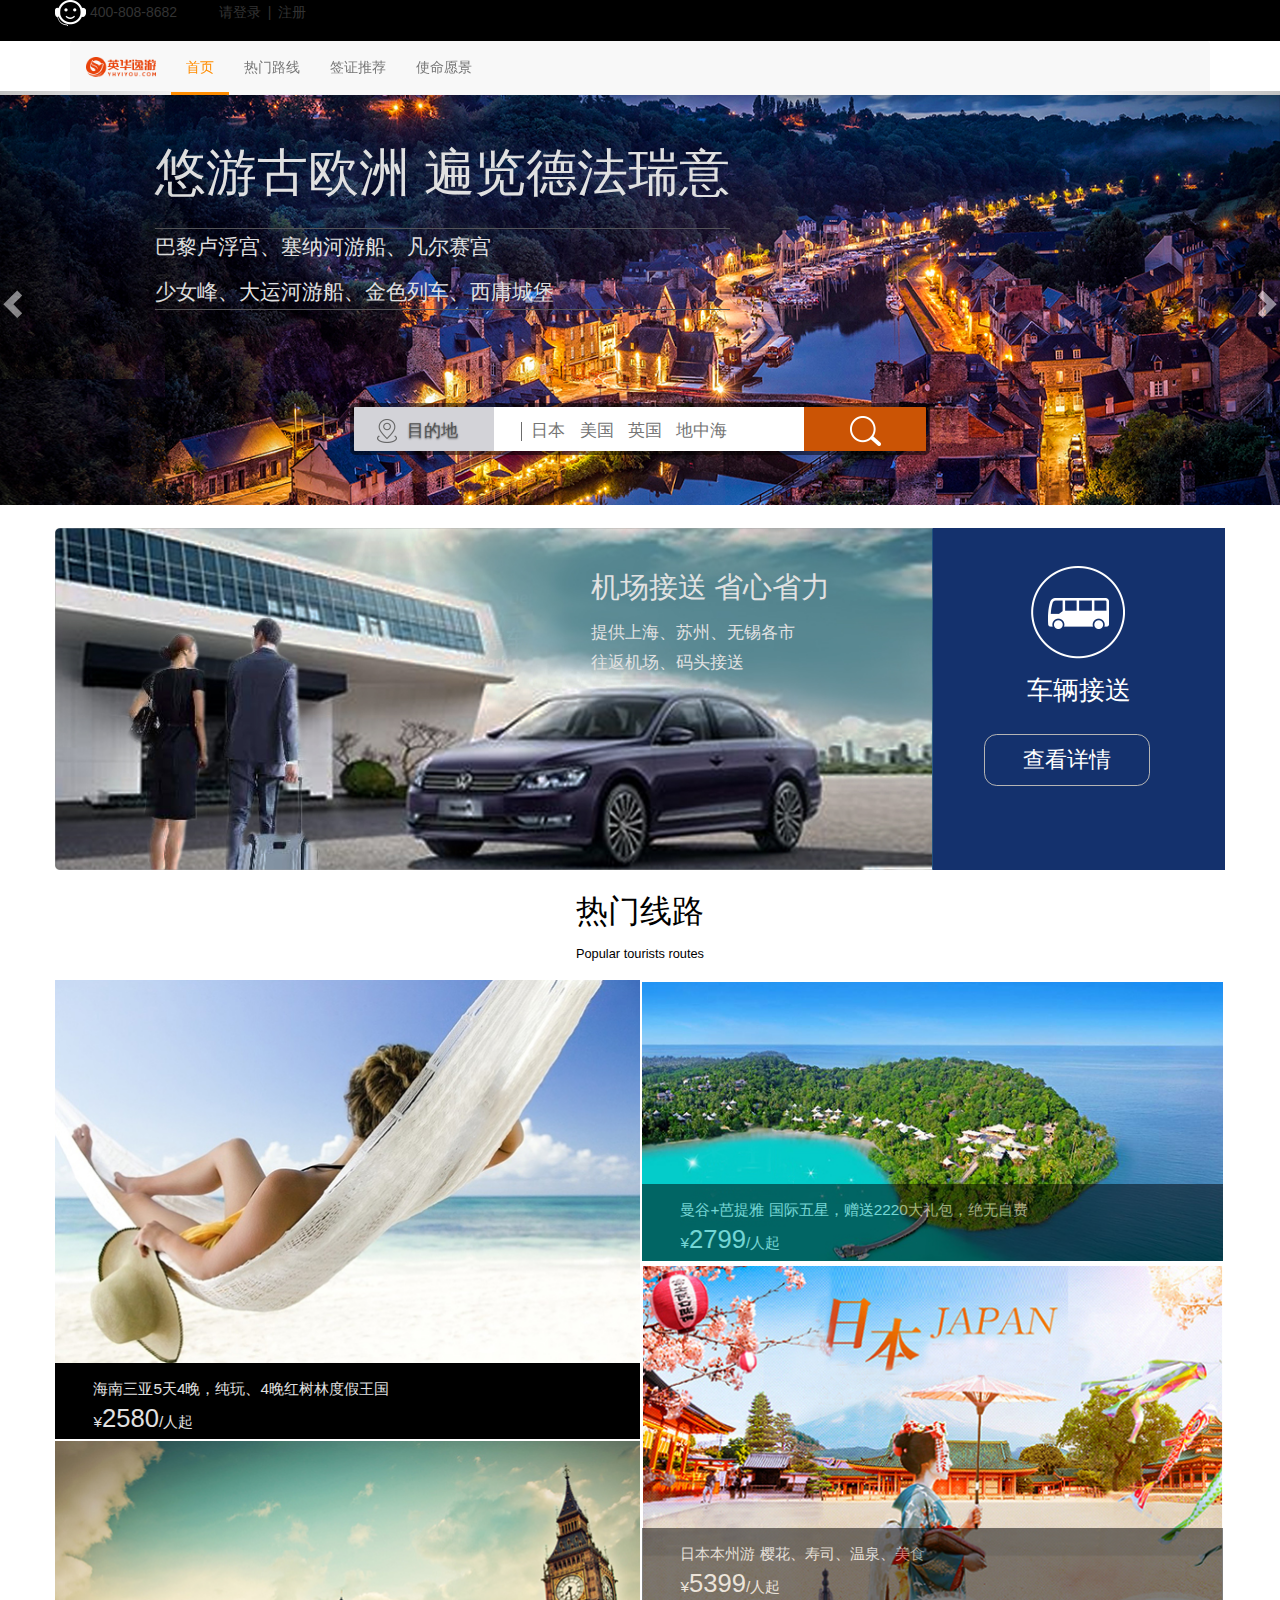
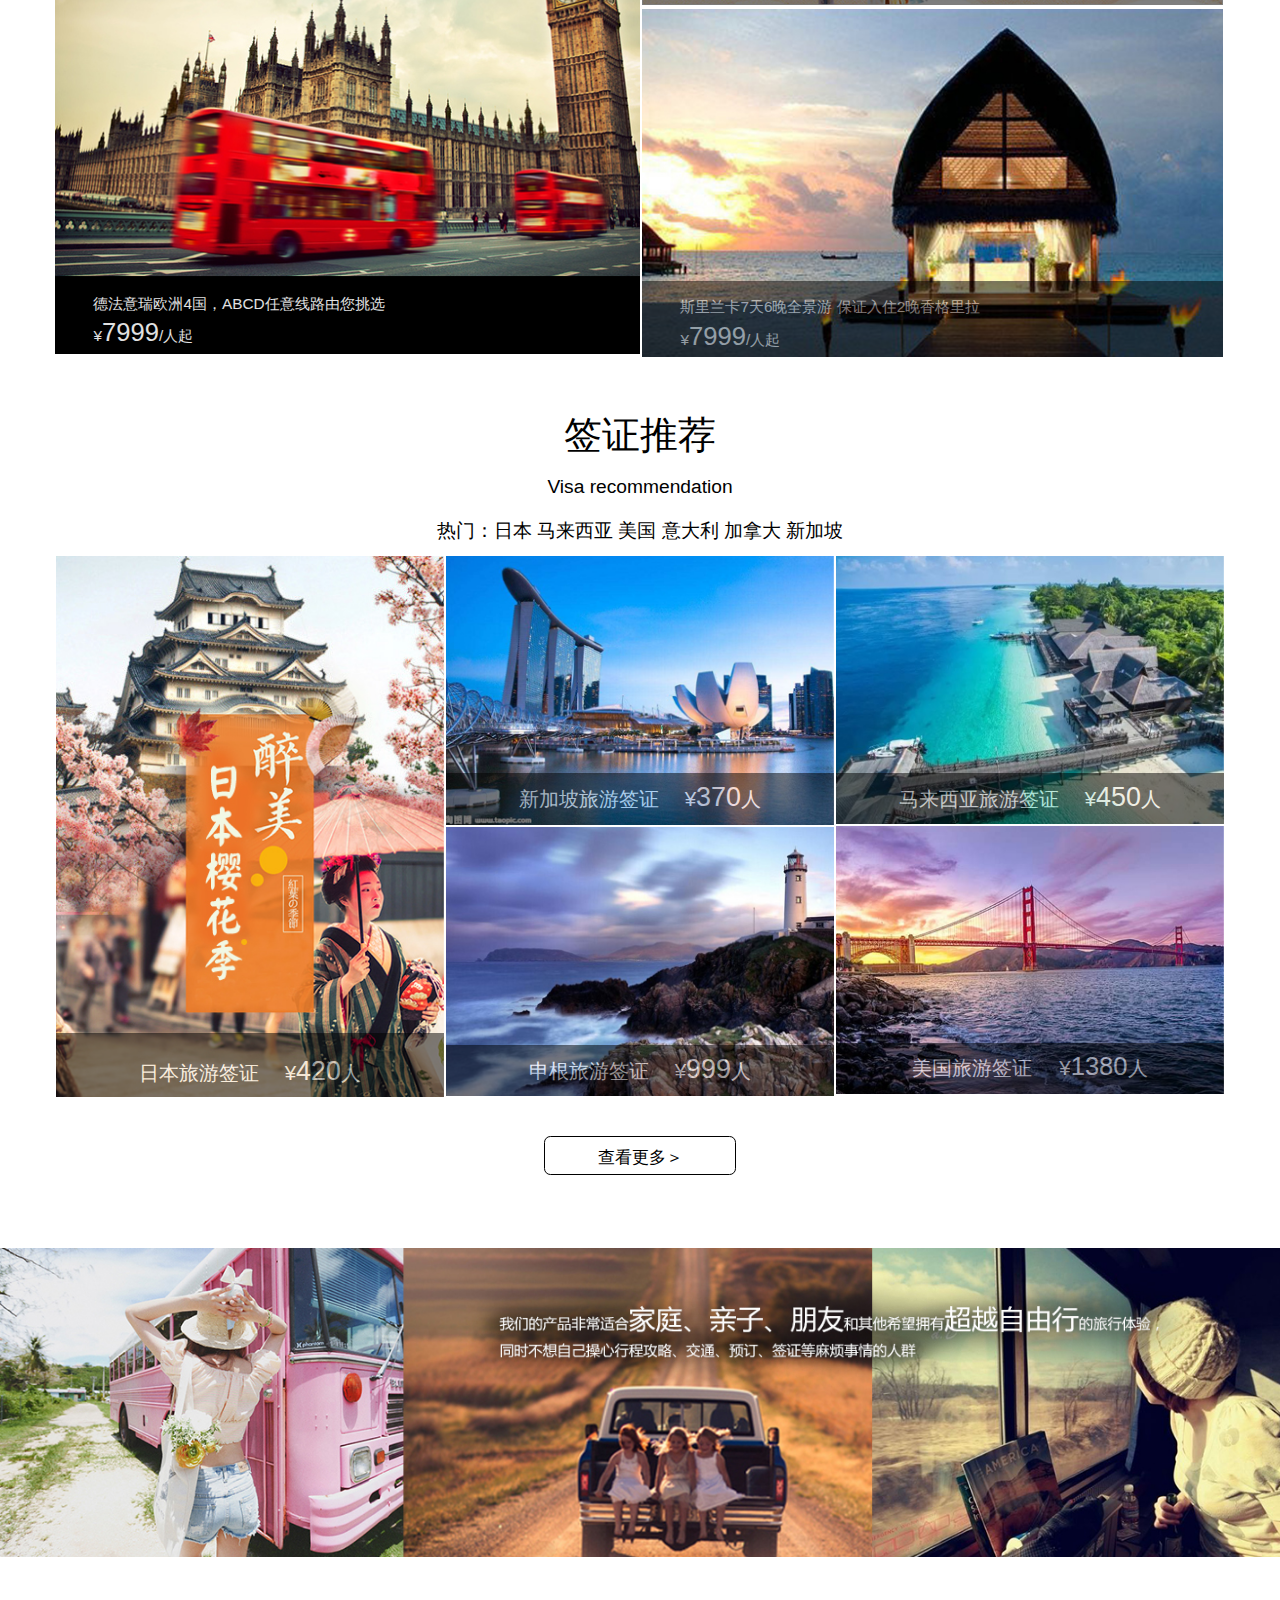
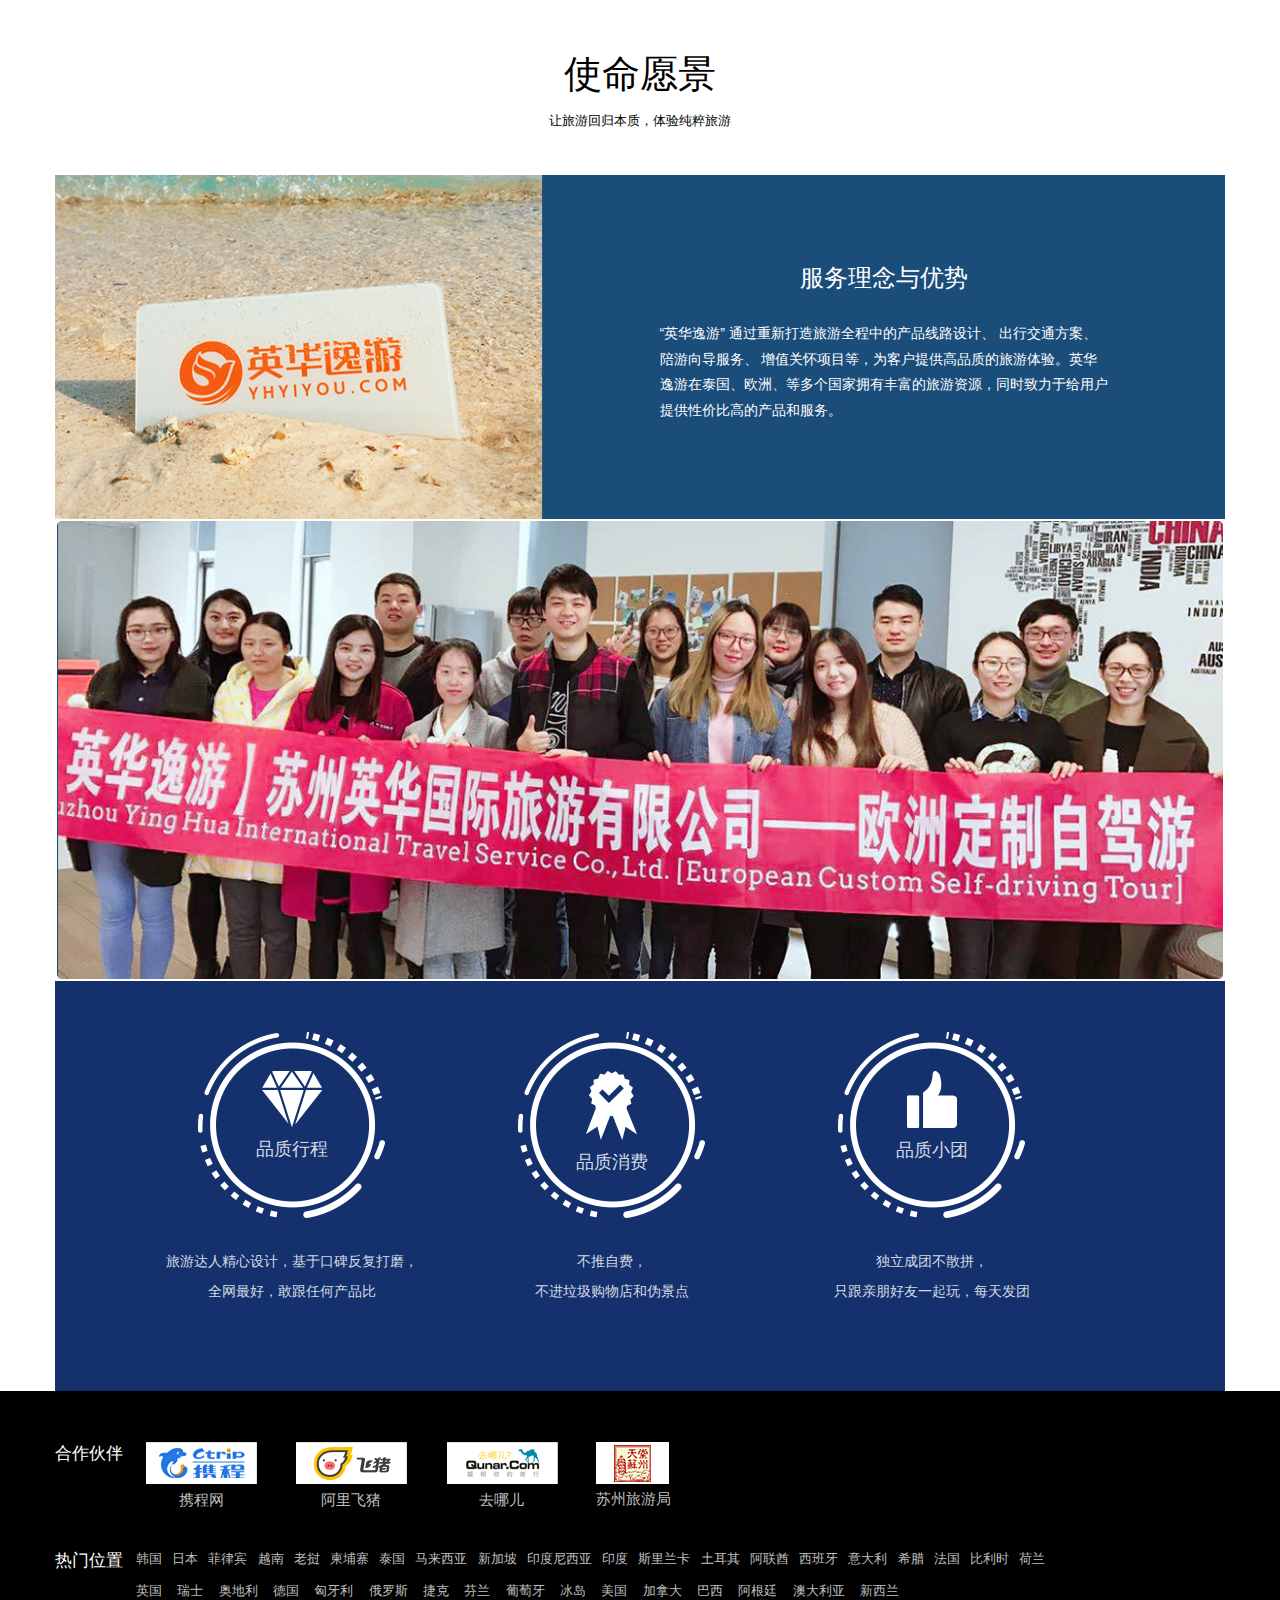
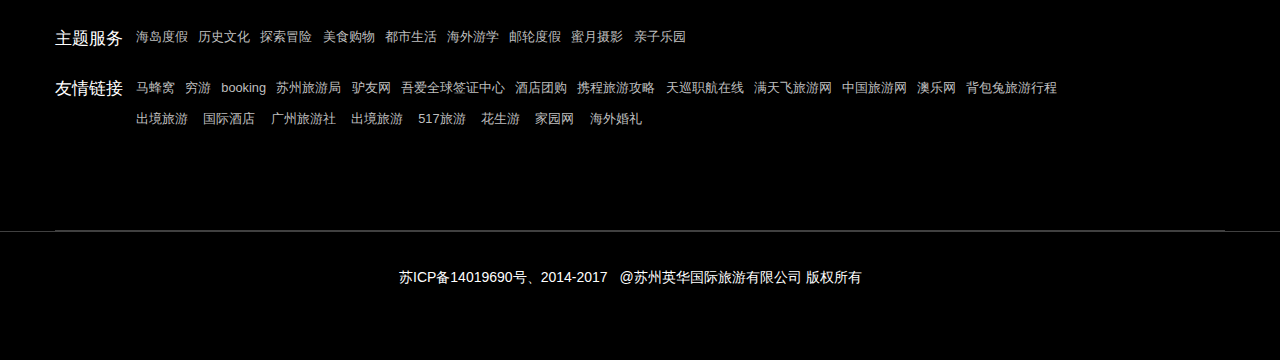
==== commit 3db384d3: "Update index.html" ====
--- a/yinghuayiyou/index.html
+++ b/yinghuayiyou/index.html
@@ -7,9 +7,9 @@
     <link rel="stylesheet" href="css/bootstrap.min.css">
     <link rel="stylesheet" href="index.css">
 </head>
-<body>
+<body scroll="no">
     <div class="deng">
-        <div class="container d1">
+        <div class="container">
             <div class="d2 row">
                 <img src="img/tell.png" class="img responsive">
                 <span style="margin-right:3vw;">400-808-8682</span>
@@ -43,7 +43,7 @@
             <div class="item active">
               <img alt="First slide" src="img/banner.jpg">
               <div class="carousel-caption ss">
-                    <div class="sousuo">
+                    <div class="sousuo row">
                             <div class="mudidi">
                                 <img src="img/position.png" class="img responsive" style="float: left;">
                                 <div class="mudi">目的地</div>
@@ -56,8 +56,8 @@
                             </div>
                     </div>
               </div>
-              <div class="you">
-                  <p style="font-size:45px;margin-bottom:35px;">悠游古欧洲 遍览德法瑞意</p>
+              <div class="you row">
+                  <p style="font-size:4vw;margin-bottom:3vw;">悠游古欧洲 遍览德法瑞意</p>
                   <p style="border-top: 1px solid #565658;" class="b1">巴黎卢浮宫、塞纳河游船、凡尔赛宫</p>
                   <p class="b2">全程升级热早+1晚5星酒店</p>
                   <p style="border-bottom: 1px solid #565658;" class="b1">少女峰、大运河游船、金色列车、西庸城堡</p>
@@ -66,7 +66,7 @@
             <div class="item">
               <img alt="Second slide" src="img/banner2.jpg" class="img responsive">
               <div class="carousel-caption ss">
-                    <div class="sousuo">
+                    <div class="sousuo row">
                             <div class="mudidi">
                                 <img src="img/position.png" class="img responsive" style="float: left;">
                                 <div class="mudi">目的地</div>
@@ -79,8 +79,8 @@
                             </div>
                     </div>
               </div>
-              <div class="you">
-                    <p style="font-size:45px;margin-bottom:35px;">悠游古欧洲 遍览德法瑞意</p>
+              <div class="you row">
+                    <p style="font-size:4vw;margin-bottom:3vw;">悠游古欧洲 遍览德法瑞意</p>
                     <p style="border-top: 1px solid #565658;" class="b1">巴黎卢浮宫、塞纳河游船、凡尔赛宫</p>
                     <p class="b2">全程升级热早+1晚5星酒店</p>
                     <p style="border-bottom: 1px solid #565658;" class="b1">少女峰、大运河游船、金色列车、西庸城堡</p>
@@ -111,7 +111,7 @@
                 <button class="zl">查看详情</button>
             </div>
         </div>
-        <div class="zxi mid1 row">
+        <div class="zxi row">
 			<img src="img/carH.png">
 			<div class="zso">
 				<p class="zyue" style="color: #1c5080;font-size: 26px;">机场接送  省心省力</p>
@@ -130,7 +130,7 @@
                 <p class="ptr">Popular tourists routes</p>
             </div>
         </div>
-        <div class="container pic1" style="overflow: hidden;">
+        <div class="container pic1">
             <div class="row">
                 <div class="col-xs-6">
                     <div class="pic2 row-xs-5" style="margin-bottom: 2px;">
@@ -169,9 +169,7 @@
                     </div>
                 </div>
             </div>
-            <!-- <div class="row"> -->
                 <div class="row more1 sd" style="margin:0 auto;text-align:center;"><div class="more">查看更多<span>＞</span></div></div>
-            <!-- </div> -->
         </div>
         <div class="container">
             <div class="row tui">
@@ -424,4 +422,4 @@
     <script src="js/jquery.js"></script>
     <script src="js/bootstrap.min.js"></script>
 </body>
-</html>+</html>
